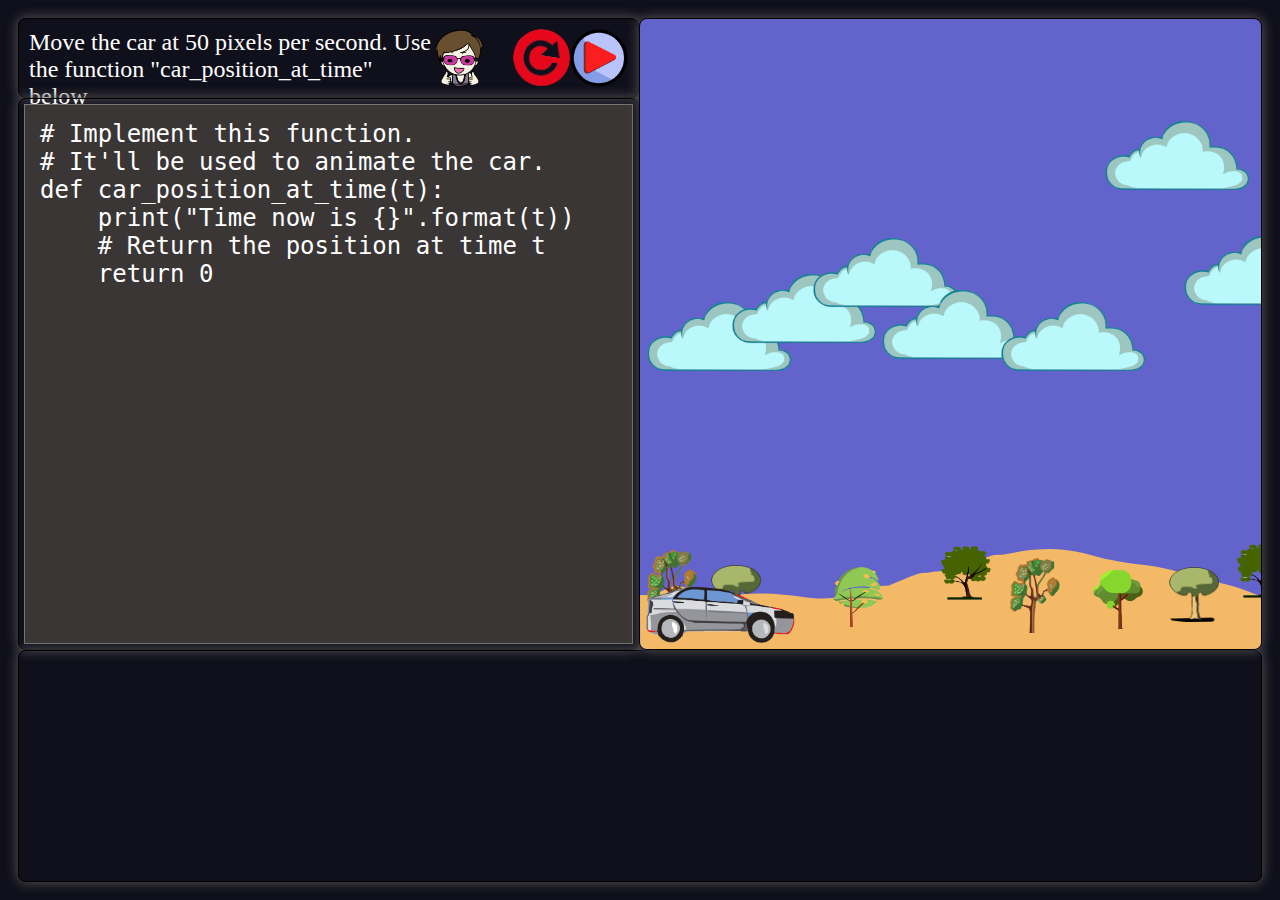
==== index.html @ 1cb095b9 "Initial version" ====
<html>

<head>
    <link rel="icon" href="favicon.png" type="image/png">
    <title>Python for babies!</title>
    <script src="http://ajax.googleapis.com/ajax/libs/jquery/1.9.0/jquery.min.js" type="text/javascript"></script>
    <script src="skulpt.min.js" type="text/javascript"></script>
    <script src="skulpt-stdlib.js" type="text/javascript"></script>
    <meta property="og:title" content="Python for babies!" />
    <meta property="og:description" content="Step by step exercises that teaches the basic concepts of Python and programming in general" />
    <meta property="og:image" content="http://python.baby/favicon.png" />
    <meta property="og:url" content="http://python.baby/" />
    <meta property="og:type" content="website" />
    <meta name="twitter:title" content="Python for babies!">
    <meta name="twitter:description" content="Step by step exercises that teaches the basic concepts of Python and programming in general">
    <meta name="twitter:image" content="http://python.baby/favicon.png">
    <script type="text/javascript">

        var is_running = false;

        var before_code = "";

        var after_code = "";

        var template_code = "";

        var problems_list = [];
        fetch("problems.json").then(response => response.json()).then(function (json) {
            problems_list = json.problems;
        });

        function encStr(str) {
            return str.replace(/[&<>"'\n]/g, function (match) {
                return {
                    '&': '&amp;',
                    '<': '&lt;',
                    '>': '&gt;',
                    '"': '&quot;',
                    '\n': '<br/>',
                    '\r': '',
                    "'": '&#39;'
                }[match];
            });
        }

        document.addEventListener("DOMContentLoaded", function () {
            let texteditor = document.getElementById("code-editor");
            texteditor.addEventListener("keydown", function (event) {
                if (event.keyCode === 9 || event.key === "Tab") {
                    event.preventDefault();
                    const start = this.selectionStart;
                    const end = this.selectionEnd;
                    this.value = this.value.substring(0, start) + "    " + this.value.substring(end);
                    this.selectionStart = this.selectionEnd = start + 4;
                }
            });

            const tokens = location.href.split('#');
            var problem = "";
            if (tokens.length > 1) {
                problem = tokens[1];
            } else if (problems_list.length > 0) {
                problem = problems_list[0];
            } else {
                problem = "frm01-p01";
            }

            loadProblem(problem).then(function () {
                const lastcode = getCookie('lastcode-' + current_problem);
                if (lastcode) {
                    document.getElementById("code-editor").value = lastcode;
                } else {
                    document.getElementById("code-editor").value = template_code;
                }
            });

        });

        function setCookie(name, value, daysToExpire) {
            let expires = '';
            if (daysToExpire) {
                const date = new Date();
                date.setTime(date.getTime() + (daysToExpire * 24 * 60 * 60 * 1000));
                expires = '; expires=' + date.toUTCString();
            }
            document.cookie = name + '=' + encodeURIComponent(value) + expires + '; path=/' + '; SameSite=Strict';
        }

        function getCookie(name) {
            const cookieName = name + '=';
            const decodedCookie = decodeURIComponent(document.cookie);
            const cookieArray = decodedCookie.split(';');

            for (let i = 0; i < cookieArray.length; i++) {
                let cookie = cookieArray[i];
                while (cookie.charAt(0) === ' ') {
                    cookie = cookie.substring(1);
                }
                if (cookie.indexOf(cookieName) === 0) {
                    return cookie.substring(cookieName.length, cookie.length);
                }
            }
            return null;
        }

        function outf(text) {
            if (text == '' || text == '\n') {
                return;
            }
            var log = document.getElementById("lower-part");
            if (!text.startsWith("###DATA###")) {
                log.innerHTML += encStr(text + "\n");
            } else {
                var data = text.split("###DATA###")[1];
                handleData(data);
            }
            log.scrollTop = log.scrollHeight;
        }

        var current_session = 0;

        function inputf() {
            return "" + current_session;
        }

        function builtinRead(x) {
            if (Sk.builtinFiles === undefined || Sk.builtinFiles["files"][x] === undefined)
                throw "File not found: '" + x + "'";
            return Sk.builtinFiles["files"][x];
        }

        function resetCode() {
            document.getElementById("code-editor").value = template_code;
        }

        function runit() {
            
            // if (is_running) {
            //     return;
            // }

            const matches = before_code.match(/\n/g);
            var line_offset = matches ? matches.length : 0;

            var prog = document.getElementById("code-editor").value;
            var log = document.getElementById("lower-part");
            log.innerHTML = '';

            current_session++;

            var sesion_py = "__session_id = " + current_session + "\n";

            resetProblemStatus();

            Sk.configure({ output: outf, read: builtinRead, inputfun: inputf});

            var myPromise = Sk.misceval.asyncToPromise(function () {
                return Sk.importMainWithBody("main", false, before_code + prog + '\n' + sesion_py + after_code, true);
            });

            myPromise.__session_id = current_session;

            is_running = true;

            document.getElementById("run-button").style.enabled = false;
            document.getElementById("result-image").className = "ok";
            myPromise.then(
                function (mod) {
                    if (myPromise.__session_id != current_session) {
                        return;
                    }
                    is_running = false;
                    document.getElementById("run-button").style.enabled = true;
                    if (!getProblemStatus()) {
                        tryAgain();
                    } else {
                        celebrate();
                    }
                },
                function (err) {
                    if (myPromise.__session_id != current_session) {
                        return;
                    }
                    is_running = false;
                    document.getElementById("run-button").style.enabled = true;
                    document.getElementById("result-image").className = "notok";
                    var error_string = err.toString();
                    var matches = error_string.match(/line (\d+)/);
                    matches[1] = parseInt(matches[1]) - line_offset;
                    error_string = error_string.replace(/line (\d+)/, "line " + matches[1]);
                    log.innerHTML = "<p class='err'>" + encStr(error_string) + "</p>";
                    log.scrollTop = log.scrollHeight;
                }
            );

            setCookie('lastcode-' + current_problem, prog, 100);
        }

        function loadCSS(url) {
            var link = document.createElement("link");
            link.rel = "stylesheet";
            link.type = "text/css";
            link.href = url;
            document.head.appendChild(link);
        }

        function loadJS(url) {
            var script = document.createElement("script");
            script.src = url;
            document.body.appendChild(script);
        }

        function unloadCSS(url) {
            var links = document.getElementsByTagName("link");
            for (var i = 0; i < links.length; i++) {
                var link = links[i];
                if (link.href === url) {
                    link.parentNode.removeChild(link);
                    return;
                }
            }
        }

        function unloadJS(url) {
            var scripts = document.getElementsByTagName("script");
            for (var i = 0; i < scripts.length; i++) {
                var script = scripts[i];
                if (script.src === url) {
                    script.parentNode.removeChild(script);
                    return;
                }
            }
        }

        var current_problem = "";

        async function loadProblem(problem) {

            if (current_problem != "") {
                const tokens = problem.split("-");
                const frm = tokens[0];
                const prob = tokens[1];
                unloadJS(frm + "/script.js");
                unloadJS(frm + "/" + prob + "/script.js");
                unloadCSS(frm + "/style.css");
            }

            const tokens = problem.split("-");
            const frm = tokens[0];
            const prob = tokens[1];

            current_problem = problem;
            loadJS(frm + "/script.js");
            loadJS(frm + "/" + prob + "/script.js");
            loadCSS(frm + "/style.css");

            await fetch(frm + "/template.txt").then(response => response.text()).then(function (text) {
                template_code = text;
            });

            await fetch(frm + "/before.txt").then(response => response.text()).then(function (text) {
                before_code = text;
            });

            await fetch(frm + "/after.txt").then(response => response.text()).then(function (text) {
                after_code = text;
            });

            await fetch(frm + "/" + prob + "/header.txt").then(response => response.text()).then(function (text) {
                document.getElementById("message").innerHTML = text;
            });
        }
    
        function tryAgain() {
            document.getElementById("overlay-message").style.display = "flex";
            document.getElementById("good-result").style.display = "none";
            document.getElementById("bad-result").style.display = "flex";
        }

        function celebrate() {
            document.getElementById("overlay-message").style.display = "flex";
            document.getElementById("good-result").style.display = "flex";
            document.getElementById("bad-result").style.display = "none";

            const container = document.getElementById('confetti-container');
            const numParticles = 500;
            container.innerHTML = '';

            for (let i = 0; i < numParticles; i++) {
                const confetti = document.createElement('div');
                confetti.className = 'confetti';
                container.appendChild(confetti);
                confetti.style.backgroundColor = `hsl(${Math.random() * 360}, 100%, 50%)`;
                confetti.style.transform = `rotate(${Math.random() * 360}deg)`;
                confetti.style.left = `${Math.random() * 100}%`;
                confetti.style.animationDelay = i * (Math.random() * 0.05) + 's';
            }
        }

        function stayInPage() {
            document.getElementById("overlay-message").style.display = "none";
        }
    
        function nextProblem() {
            next_problem = problems_list[(problems_list.indexOf(current_problem) + 1) % problems_list.length];
            location.href = "#" + next_problem;
            window.location.reload();
        }

    </script>

    <style>
        #toolbar {
            text-align: right;
        }

        #main {
            position: absolute;
            left: 10px;
            right: 10px;
            top: 10px;
            bottom: 10px;
            display: flex;
            flex-direction: column;
        }

        body {
            position: absolute;
            background-color: rgb(16, 16, 28);
            left: 0px;
            right: 0px;
            top: 0px;
            bottom: 0px;
            font-size: 24px;
        }

        #upper-part {
            flex: 3;
            display: flex;
            flex-direction: row;
        }

        #left-part {
            flex: 1;
            display: flex;
            flex-direction: column;
        }

        #playground {
            flex: 1;
            overflow: hidden;
            position: relative;
            padding: 0px;
            background-color: rgb(99, 99, 204);

        }

        #header-part {
            height: 0.6in;
            display: flex;
            flex-direction: row;
            padding: 10px;
            vertical-align: center;
        }

        #code-editor-part {
            flex: 5;
        }

        #code-editor {
            resize: none;
            width: 100%;
            height: 100%;
            font: monospace;
            background-color: rgb(59, 54, 54);
            color: white;
            font-size: 24px;
            padding: 15px;
        }

        #lower-part {
            flex: 1;
            font: monospace;
            padding: 10px;
            overflow-y: auto;
        }

        #message {
            flex: 10;
            text-align: left;
            vertical-align: center;
            height: 100%;
        }

        #reset-button {
            width: 0.6in;
            background-image: url('reset.png');
            background-repeat: no-repeat;
            background-size: contain;
            background-color: transparent;
            border: none;
            padding: 0px;
            border-radius: 50%;
        }

        #reset-button:hover {
            cursor: hand;
            box-shadow: 0px 0px 12px 1px white;
        }

        #run-button {
            width: 0.6in;
            background-image: url('run.png');
            background-repeat: no-repeat;
            background-size: contain;
            background-color: transparent;
            border: none;
            padding: 0px;
            border-radius: 50%;
        }

        #run-button:hover {
            cursor: hand;
            box-shadow: 0px 0px 12px 1px white;
        }

        #result-image {
            width: 0.6in;
            margin-right: 20px;
        }

        .ok {
            background-image: url('ok.png');
            background-repeat: no-repeat;
            background-size: contain;
            background-color: transparent;
        }

        .notok {
            background-image: url('notok.png');
            background-repeat: no-repeat;
            background-size: contain;
            background-color: transparent;
        }

        .box {
            border-radius: 8px;
            border: 1px black solid;
            box-shadow: 0px 0px 12px 1px rgb(84, 81, 81);
            padding: 5px;
            color: white;
        }

        .err {
            color: rgb(210, 53, 53);
            font-weight: bold;
        }

        #overlay-message {
            position: fixed;
            top: 0;
            left: 0;
            width: 100%;
            height: 100%;
            z-index: 50;
            background-color: rgba(0, 0, 0, 0.5);
            display: none;
        }

        .overlay-message-text {
            position: fixed;
            top: 40%;
            left: 20%;
            width: 60%;
            height: 20%;
            font-size: 24px;
            color: white;
            text-align: center;
            display: none;
            background-color: rgb(50, 50, 50);
            border-radius: 18px;
            box-shadow: 0px 0px 12px 1px white;
            vertical-align: middle;
            display: flex;
            justify-content: center;
            align-items: center;
            flex-direction: column;
        }

        .button {
            width: 1.2in;
            height: 0.6in;
            background-color: rgb(108, 22, 22);
            border: none;
            border-radius: 8px;
            box-shadow: 0px 0px 12px 1px black;
            padding: 5px;
            margin: 25px;
            color: white;
            font-weight: bold;
        }

        .button:hover {
            cursor: hand;
            box-shadow: 0px 0px 20px 1px white;
        }

        .button:active {
            box-shadow: 0px 0px 12px 1px bluel;
        }

        #confetti-container {
            overflow: none;
            position: fixed;
            top: 0;
            left: 0;
            width: 100%;
            height: 100%;
        }

        .confetti {
            width: 5px;
            height: 12px;
            top: -100px;
            border-radius: 10%;
            position: absolute;
            animation: confetti-fall linear 3s; /* Adjust duration as needed */
            z-index: 100;
        }

        #good-result {
            background-color: rgb(50, 150, 50);
        }

        #bad-result {
            background-color: rgb(50, 50, 50);
        }

        /* CSS animation keyframes */
        @keyframes confetti-fall {
            0% {
                transform: translateY(-250px) rotate(0deg);
            }
            50% {
                transform: translateY(calc(50vh)) rotate(500deg);
            }
            100% {
                transform: translateY(calc(100vh + 50px)) rotate(900deg);
            }
        }

        @media screen and (orientation: landscape) and (min-width: 1000px) {
            #upper-part {
                flex-direction: row;
            }
        }

        @media screen and (orientation: landscape) and (max-width: 1000px) {
            #upper-part {
                display: block;
            }

            #main {
                display: block;
            }

            #left-part {
                display: block;
            }

            #playground {
                height: 100vh;
            }

            #lower-part {
                height: 25vh;
            }

            #code-editor {
                height: 100vh;
            }

            .overlay-message-text {
                width: 80%;
                height: 80%;
            }
        }

        /* Styles for screens in portrait orientation */
        @media screen and (orientation: portrait){
            #upper-part {
                flex-direction: column;
            }
        }

    </style>
</head>

<body>
    <div id="main">
        <div id="upper-part">
            <div id="left-part">
                <div id="header-part" class="box">
                    <div id="message"></div>
                    <div id="result-image" class="ok"></div>
                    <div id="reset-button" onclick="resetCode()"></div>
                    <div id="run-button" onclick="runit()"></div>
                </div>
                <div id="code-editor-part" class="box">
                    <textarea id="code-editor" spellcheck="false"></textarea>
                </div>
            </div>
            <div id="playground" class="box">
            </div>
        </div>
        <div id="lower-part" class="box"></div>
    </div>
    <div id="overlay-message">
        <div id="confetti-container"></div>
        <div class="overlay-message-text" id="good-result">
            <div>Congratulations! You solved the problem!</div>
            <div>
                <button class="button" onclick="stayInPage()">Stay</button>
                <button class="button" onclick="nextProblem()">Next problem!</button>
            </div>
        </div>
        <div class="overlay-message-text" id="bad-result">
            <div>Maybe you should try again ..</div>
            <div>
                <button class="button" onclick="stayInPage()">Try again</button>
            </div>
        </div>
    </div>
</body>

</html>
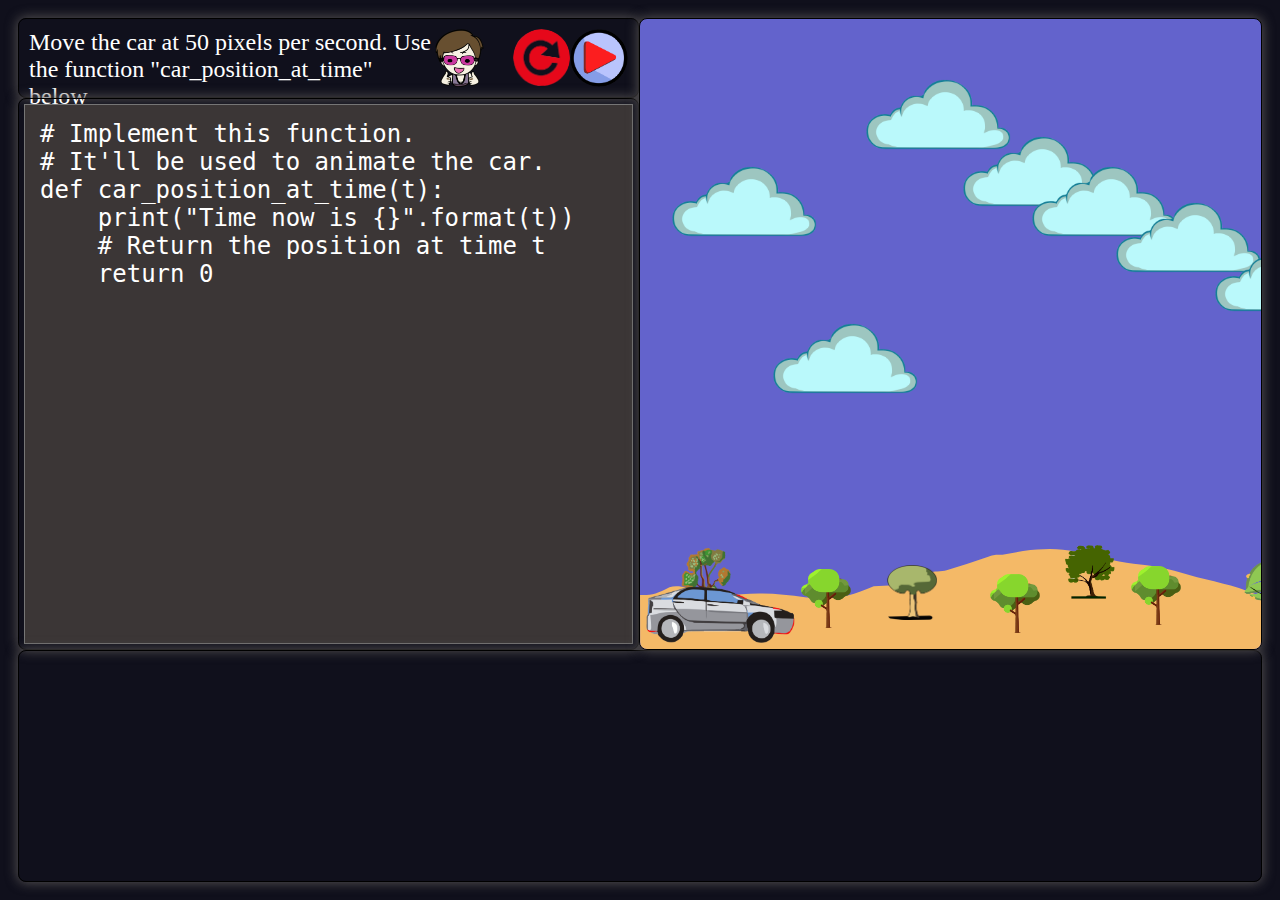
==== commit a5f7abe8: "Adding a stop button" ====
--- a/index.html
+++ b/index.html
@@ -7,12 +7,14 @@
     <script src="skulpt.min.js" type="text/javascript"></script>
     <script src="skulpt-stdlib.js" type="text/javascript"></script>
     <meta property="og:title" content="Python for babies!" />
-    <meta property="og:description" content="Step by step exercises that teaches the basic concepts of Python and programming in general" />
+    <meta property="og:description"
+        content="Step by step exercises that teaches the basic concepts of Python and programming in general" />
     <meta property="og:image" content="http://python.baby/favicon.png" />
     <meta property="og:url" content="http://python.baby/" />
     <meta property="og:type" content="website" />
     <meta name="twitter:title" content="Python for babies!">
-    <meta name="twitter:description" content="Step by step exercises that teaches the basic concepts of Python and programming in general">
+    <meta name="twitter:description"
+        content="Step by step exercises that teaches the basic concepts of Python and programming in general">
     <meta name="twitter:image" content="http://python.baby/favicon.png">
     <script type="text/javascript">
 
@@ -134,66 +136,68 @@
         }
 
         function runit() {
-            
-            // if (is_running) {
-            //     return;
-            // }
-
-            const matches = before_code.match(/\n/g);
-            var line_offset = matches ? matches.length : 0;
-
-            var prog = document.getElementById("code-editor").value;
-            var log = document.getElementById("lower-part");
-            log.innerHTML = '';
-
-            current_session++;
-
-            var sesion_py = "__session_id = " + current_session + "\n";
-
-            resetProblemStatus();
-
-            Sk.configure({ output: outf, read: builtinRead, inputfun: inputf});
-
-            var myPromise = Sk.misceval.asyncToPromise(function () {
-                return Sk.importMainWithBody("main", false, before_code + prog + '\n' + sesion_py + after_code, true);
-            });
-
-            myPromise.__session_id = current_session;
-
-            is_running = true;
-
-            document.getElementById("run-button").style.enabled = false;
-            document.getElementById("result-image").className = "ok";
-            myPromise.then(
-                function (mod) {
-                    if (myPromise.__session_id != current_session) {
-                        return;
+
+            if (is_running) {
+                current_session++;
+                is_running = false;
+                document.getElementById("run-button").style.backgroundImage = "url('run.png')";
+            } else {
+                document.getElementById("run-button").style.backgroundImage = "url('stop.png')";
+                const matches = before_code.match(/\n/g);
+                var line_offset = matches ? matches.length : 0;
+
+                var prog = document.getElementById("code-editor").value;
+                var log = document.getElementById("lower-part");
+                log.innerHTML = '';
+
+                current_session++;
+
+                var sesion_py = "__session_id = " + current_session + "\n";
+
+                resetProblemStatus();
+
+                Sk.configure({ output: outf, read: builtinRead, inputfun: inputf });
+
+                var myPromise = Sk.misceval.asyncToPromise(function () {
+                    return Sk.importMainWithBody("main", false, before_code + prog + '\n' + sesion_py + after_code, true);
+                });
+
+                myPromise.__session_id = current_session;
+
+                is_running = true;
+
+                document.getElementById("run-button").style.enabled = false;
+                document.getElementById("result-image").className = "ok";
+                myPromise.then(
+                    function (mod) {
+                        if (myPromise.__session_id != current_session) {
+                            return;
+                        }
+                        is_running = false;
+                        document.getElementById("run-button").style.backgroundImage = "url('run.png')";
+                        if (!getProblemStatus()) {
+                            tryAgain();
+                        } else {
+                            celebrate();
+                        }
+                    },
+                    function (err) {
+                        if (myPromise.__session_id == current_session) {
+                            is_running = false;
+                            document.getElementById("run-button").style.backgroundImage = "url('run.png')";
+                            document.getElementById("result-image").className = "notok";
+                            var error_string = err.toString();
+                            var matches = error_string.match(/line (\d+)/);
+                            matches[1] = parseInt(matches[1]) - line_offset;
+                            error_string = error_string.replace(/line (\d+)/, "line " + matches[1]);
+                            log.innerHTML = "<p class='err'>" + encStr(error_string) + "</p>";
+                            log.scrollTop = log.scrollHeight;
+                        }
                     }
-                    is_running = false;
-                    document.getElementById("run-button").style.enabled = true;
-                    if (!getProblemStatus()) {
-                        tryAgain();
-                    } else {
-                        celebrate();
-                    }
-                },
-                function (err) {
-                    if (myPromise.__session_id != current_session) {
-                        return;
-                    }
-                    is_running = false;
-                    document.getElementById("run-button").style.enabled = true;
-                    document.getElementById("result-image").className = "notok";
-                    var error_string = err.toString();
-                    var matches = error_string.match(/line (\d+)/);
-                    matches[1] = parseInt(matches[1]) - line_offset;
-                    error_string = error_string.replace(/line (\d+)/, "line " + matches[1]);
-                    log.innerHTML = "<p class='err'>" + encStr(error_string) + "</p>";
-                    log.scrollTop = log.scrollHeight;
-                }
-            );
-
-            setCookie('lastcode-' + current_problem, prog, 100);
+                );
+
+                setCookie('lastcode-' + current_problem, prog, 100);
+            }
         }
 
         function loadCSS(url) {
@@ -270,7 +274,7 @@
                 document.getElementById("message").innerHTML = text;
             });
         }
-    
+
         function tryAgain() {
             document.getElementById("overlay-message").style.display = "flex";
             document.getElementById("good-result").style.display = "none";
@@ -300,7 +304,7 @@
         function stayInPage() {
             document.getElementById("overlay-message").style.display = "none";
         }
-    
+
         function nextProblem() {
             next_problem = problems_list[(problems_list.indexOf(current_problem) + 1) % problems_list.length];
             location.href = "#" + next_problem;
@@ -524,7 +528,8 @@
             top: -100px;
             border-radius: 10%;
             position: absolute;
-            animation: confetti-fall linear 3s; /* Adjust duration as needed */
+            animation: confetti-fall linear 3s;
+            /* Adjust duration as needed */
             z-index: 100;
         }
 
@@ -541,9 +546,11 @@
             0% {
                 transform: translateY(-250px) rotate(0deg);
             }
+
             50% {
                 transform: translateY(calc(50vh)) rotate(500deg);
             }
+
             100% {
                 transform: translateY(calc(100vh + 50px)) rotate(900deg);
             }
@@ -587,12 +594,11 @@
         }
 
         /* Styles for screens in portrait orientation */
-        @media screen and (orientation: portrait){
+        @media screen and (orientation: portrait) {
             #upper-part {
                 flex-direction: column;
             }
         }
-
     </style>
 </head>
 
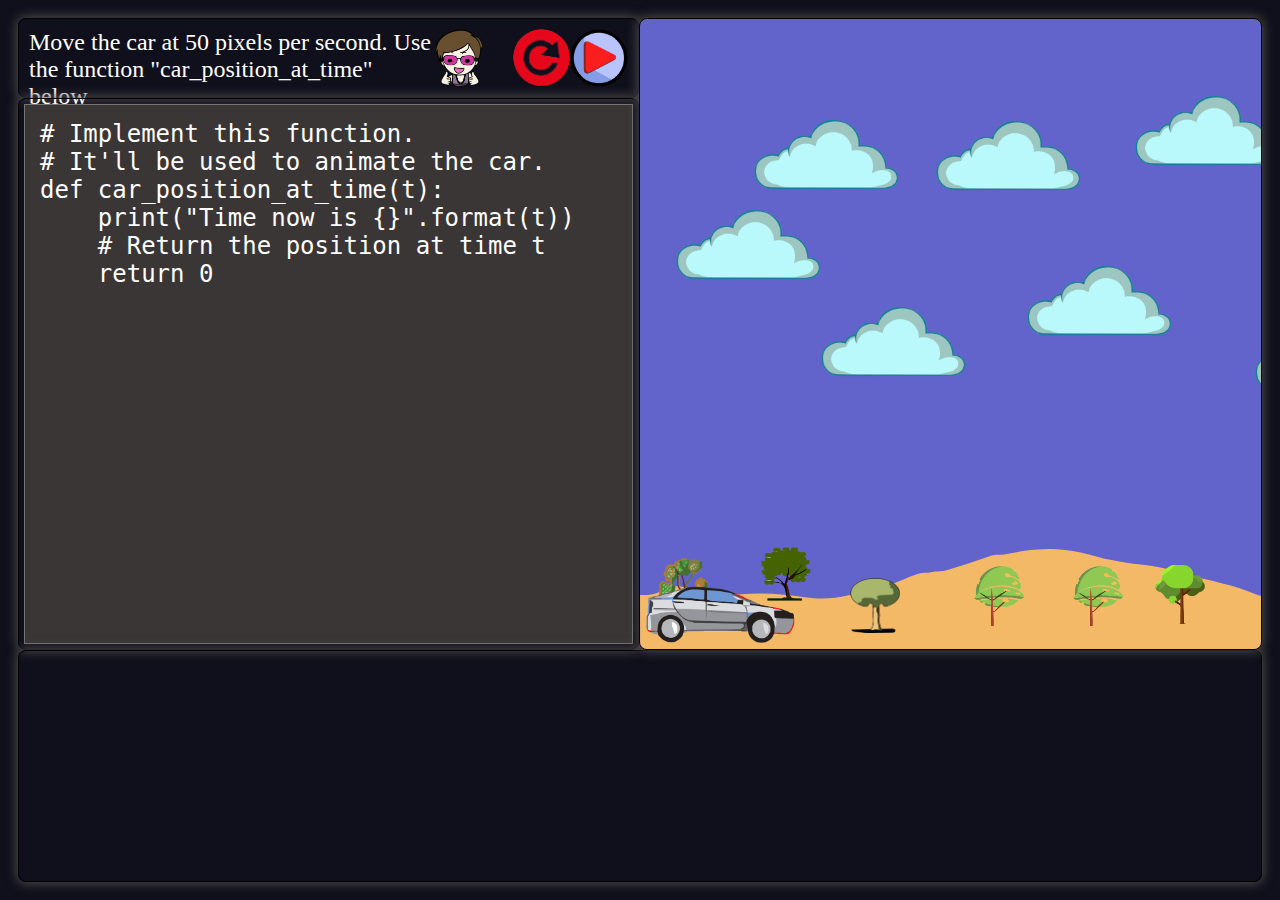
==== commit 19bb83fb: "Adding tooltips to buttons" ====
--- a/index.html
+++ b/index.html
@@ -609,8 +609,8 @@
                 <div id="header-part" class="box">
                     <div id="message"></div>
                     <div id="result-image" class="ok"></div>
-                    <div id="reset-button" onclick="resetCode()"></div>
-                    <div id="run-button" onclick="runit()"></div>
+                    <div id="reset-button" title="Revert back to the original template code" onclick="resetCode()"></div>
+                    <div id="run-button" title="Run/Stop" onclick="runit()"></div>
                 </div>
                 <div id="code-editor-part" class="box">
                     <textarea id="code-editor" spellcheck="false"></textarea>
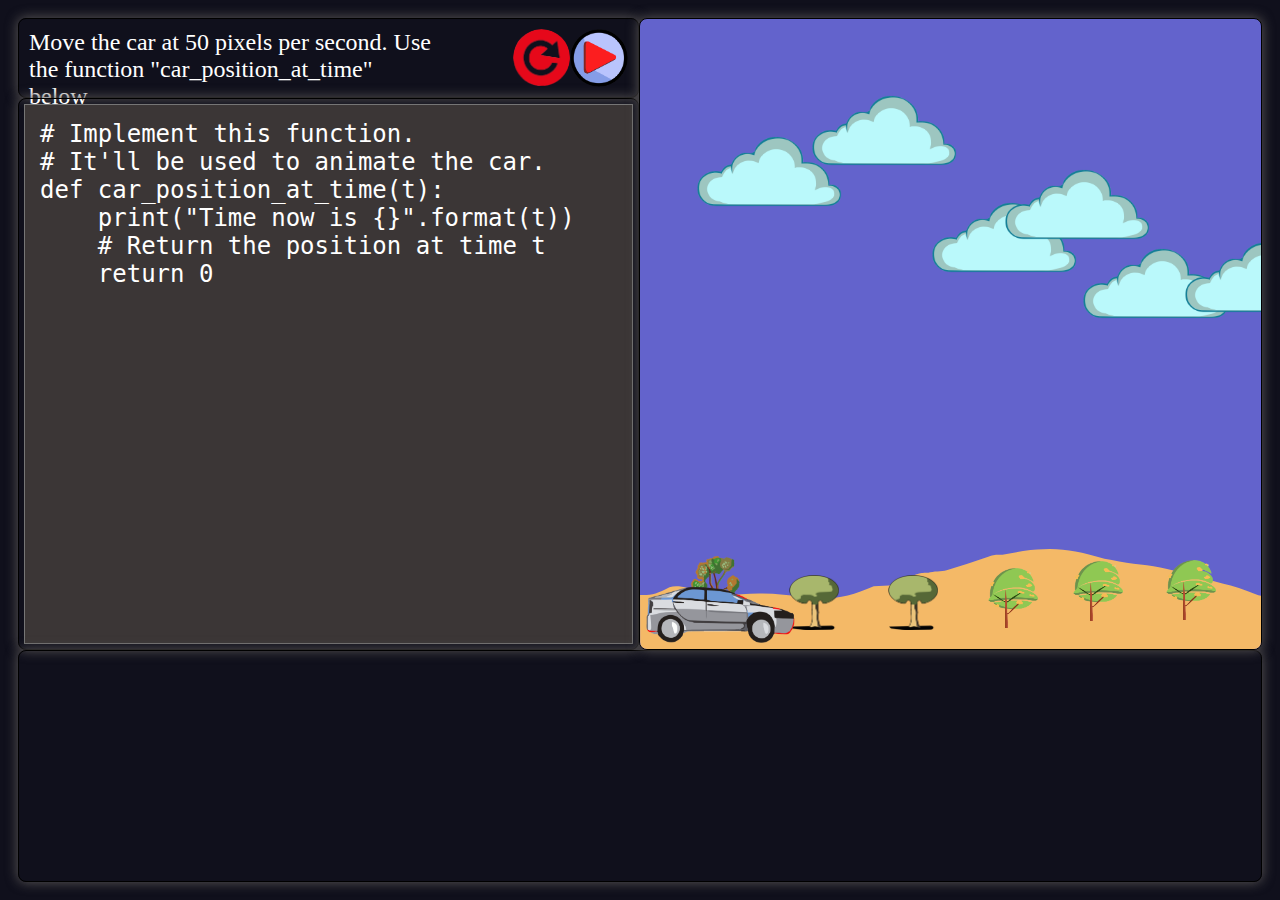
==== commit 418ef424: "Changing the style we report syntax errors" ====
--- a/index.html
+++ b/index.html
@@ -166,8 +166,8 @@
 
                 is_running = true;
 
-                document.getElementById("run-button").style.enabled = false;
-                document.getElementById("result-image").className = "ok";
+                document.body.style.backgroundColor = "rgb(16, 16, 28)";
+                document.getElementById("code-editor").style.backgroundColor = "rgb(59, 54, 54)";
                 myPromise.then(
                     function (mod) {
                         if (myPromise.__session_id != current_session) {
@@ -185,7 +185,8 @@
                         if (myPromise.__session_id == current_session) {
                             is_running = false;
                             document.getElementById("run-button").style.backgroundImage = "url('run.png')";
-                            document.getElementById("result-image").className = "notok";
+                            document.body.style.backgroundColor = "rgb(200, 0, 0)";
+                            document.getElementById("code-editor").style.backgroundColor = "rgb(200, 0, 0)";
                             var error_string = err.toString();
                             var matches = error_string.match(/line (\d+)/);
                             matches[1] = parseInt(matches[1]) - line_offset;
@@ -432,7 +433,7 @@
             width: 0.6in;
             margin-right: 20px;
         }
-
+/* 
         .ok {
             background-image: url('ok.png');
             background-repeat: no-repeat;
@@ -445,7 +446,7 @@
             background-repeat: no-repeat;
             background-size: contain;
             background-color: transparent;
-        }
+        } */
 
         .box {
             border-radius: 8px;
@@ -456,7 +457,7 @@
         }
 
         .err {
-            color: rgb(210, 53, 53);
+            color: rgb(255, 93, 93);
             font-weight: bold;
         }
 
